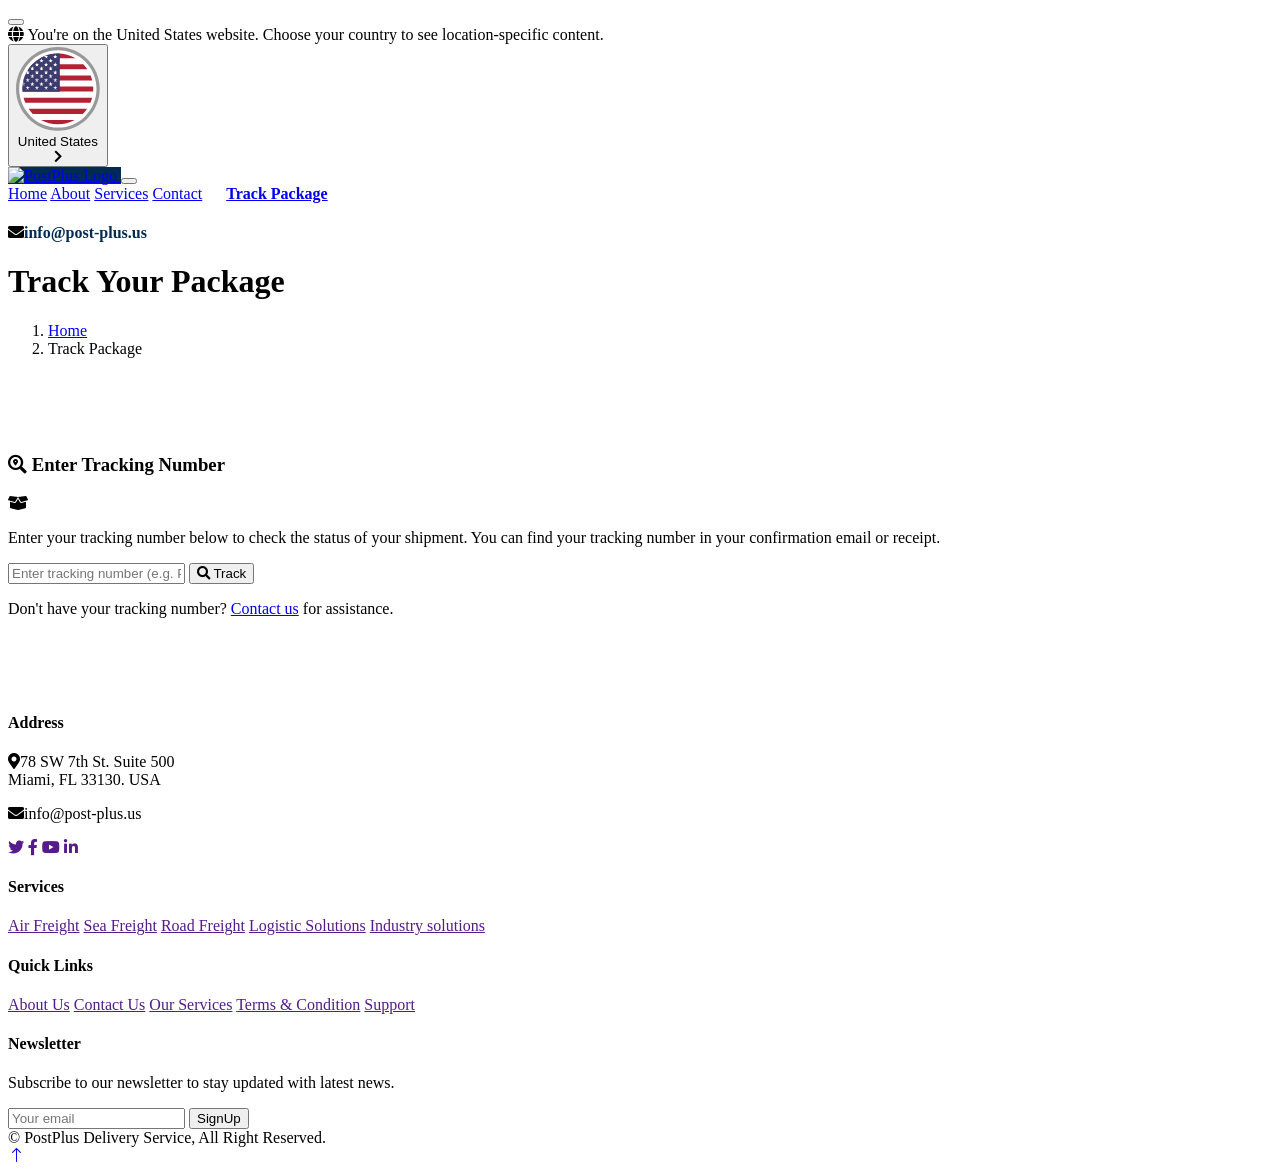
==== track-package.html @ 92bd44b4 "Added banner to the top of the nav for all other pages" ====
<!DOCTYPE html>
<html lang="en">

<head>
    <meta charset="utf-8">
    <title>PostPlus - Logistics | Track Your Package</title>
    <meta content="width=device-width, initial-scale=1.0" name="viewport">
    <meta content="" name="keywords">
    <meta content="" name="description">

    <!-- Favicon -->
    <link href="img/favicon.ico" rel="icon">

    <!-- Google Web Fonts -->
    <link rel="preconnect" href="https://fonts.googleapis.com">
    <link rel="preconnect" href="https://fonts.gstatic.com" crossorigin>
    <link href="https://fonts.googleapis.com/css2?family=Inter:wght@400;600&family=Roboto:wght@500;700&display=swap" rel="stylesheet">

    <!-- Icon Font Stylesheet -->
    <link href="https://cdnjs.cloudflare.com/ajax/libs/font-awesome/5.10.0/css/all.min.css" rel="stylesheet">
    <link href="https://cdn.jsdelivr.net/npm/bootstrap-icons@1.4.1/font/bootstrap-icons.css" rel="stylesheet">

    <!-- Libraries Stylesheet -->
    <link href="lib/animate/animate.min.css" rel="stylesheet">
    <link href="lib/owlcarousel/assets/owl.carousel.min.css" rel="stylesheet">

    <!-- Customized Bootstrap Stylesheet -->
    <link href="css/bootstrap.min.css" rel="stylesheet">

    <!-- Template Stylesheet -->
    <link href="css/style.css" rel="stylesheet">
    
</head>

<body>
    <!-- Spinner Start -->
    <!-- <div id="spinner" class="show bg-white position-fixed translate-middle w-100 vh-100 top-50 start-50 d-flex align-items-center justify-content-center">
        <div class="spinner-grow text-primary" style="width: 3rem; height: 3rem;" role="status">
            <span class="sr-only">Loading...</span>
        </div>
    </div> -->
    <!-- Spinner End -->

     <!-- Country Banner -->
    <div class="country-banner bg-light py-2 px-3 d-flex flex-column flex-md-row align-items-center" id="countryBanner">
        <button type="button" class="btn-close ms-auto ms-md-0 me-md-2 order-md-1" id="closeBtn" aria-label="Close"></button>
        
        <div class="banner-content text-center text-md-start mx-auto mx-md-0 my-2 my-md-0">
            <i class="fas fa-globe text-muted me-2"></i>
            <span class="text-muted">You're on the United States website. Choose your country to see location-specific content.</span>
        </div>
        
        <div class="flag-container ms-md-auto mt-2 mt-md-0">
            <button class="btn btn-flag btn-outline-secondary d-flex align-items-center justify-content-between">
                <div class="d-flex align-items-center">
                    <svg xmlns="http://www.w3.org/2000/svg" shape-rendering="geometricPrecision" text-rendering="geometricPrecision" image-rendering="optimizeQuality" fill-rule="evenodd" clip-rule="evenodd" viewBox="0 0 512 512" class="flag-icon"><g fill-rule="nonzero"><path fill="#999" d="M256 0c70.68 0 134.69 28.66 181.01 74.99C483.34 121.31 512 185.32 512 256c0 70.68-28.66 134.69-74.99 181.01C390.69 483.34 326.68 512 256 512c-70.68 0-134.69-28.66-181.01-74.99C28.66 390.69 0 326.68 0 256c0-70.68 28.66-134.69 74.99-181.01C121.31 28.66 185.32 0 256 0z"/><path fill="#fff" d="M256 19.48c65.29 0 124.46 26.48 167.25 69.27l1.09 1.18c42.14 42.72 68.17 101.37 68.17 166.06 0 65.31-26.49 124.46-69.28 167.25l-1.19 1.09c-42.72 42.16-101.4 68.19-166.04 68.19-65.23 0-124.38-26.51-167.18-69.33-42.84-42.74-69.34-101.89-69.34-167.2 0-65.31 26.48-124.45 69.27-167.24C131.54 45.96 190.69 19.48 256 19.48z"/><path fill="#B22234" d="M256 39.59c39.48 0 76.49 10.58 108.37 29.04H147.63C179.51 50.17 216.52 39.59 256 39.59zm155.84 66.28c9.16 9.48 17.42 19.82 24.72 30.85H75.43c7.29-11.09 15.59-21.46 24.72-30.85h311.69zm44.41 67.97c4.1 9.97 7.46 20.28 10.04 30.92H45.71c2.61-10.62 6.03-20.9 10.04-30.92h400.5zm15.68 68.08c.3 4.68.47 9.37.47 14.07 0 5.67-.22 11.3-.65 16.85H40.25c-.42-5.59-.65-11.26-.65-16.85 0-4.73.17-9.42.47-14.07h431.86zm-6.32 68.06a212.979 212.979 0 0 1-10.52 30.94H56.91c-4.25-10.02-7.83-20.39-10.52-30.94h419.22zm-30.9 68.06c-7.63 11.14-16.25 21.56-25.78 31.07H103.07c-9.5-9.51-18.15-19.93-25.78-31.07h357.42zm-75.27 68.08c-30.86 16.77-66.16 26.29-103.44 26.29-37.47 0-72.72-9.53-103.44-26.29h206.88z"/><path fill="#3C3B6E" d="M268.16 39.94v234.41H40.39c-.53-6.07-.79-12.16-.79-18.36 0-119.51 96.88-216.4 216.4-216.4 4.08 0 8.14.13 12.16.35z"/><path fill="#fff" d="m50.81 187.06.98 3.06-1.6-1.18.62-1.88zm189.29 49.91 8.01 24.66-20.96-15.25h25.89l-20.97 15.25 8.03-24.66zm0-47.66 8.01 24.62-20.96-15.22h25.89l-20.97 15.22 8.03-24.62zm0-47.69 8.01 24.65-20.96-15.26h25.89l-20.97 15.26 8.03-24.65zm0-47.66 8.01 24.62-20.96-15.23h25.89l-20.97 15.23 8.03-24.62zm0-47.67 8.01 24.63-20.96-15.24h25.89l-20.97 15.24 8.03-24.63zm-28.08 166.85 8.03 24.64-20.98-15.25h25.89l-20.86 15.25 7.92-24.64zm0-47.67 8.03 24.65-20.98-15.26h25.89l-20.86 15.26 7.92-24.65zm0-47.66 8.03 24.62-20.98-15.23h25.89l-20.86 15.23 7.92-24.62zm0-47.7 8.03 24.65-20.98-15.25h25.89L204.1 94.76l7.92-24.65zm-27.97 166.86 8.03 24.66-20.98-15.25h25.91l-20.97 15.25 8.01-24.66zm0-47.66 8.03 24.62-20.98-15.22h25.91l-20.97 15.22 8.01-24.62zm0-47.69 8.03 24.65-20.98-15.26h25.91l-20.97 15.26 8.01-24.65zm0-47.66 8.03 24.62-20.98-15.23h25.91l-20.97 15.23 8.01-24.62zm1.64-42.68 6.39 19.64-19.93-14.48 1.86-.76h23l-20.97 15.24 5.97-18.34 3.68-1.3zm-29.71 161.86 8.01 24.64-20.97-15.25h25.91l-20.98 15.25 8.03-24.64zm0-47.67 8.01 24.65-20.97-15.26h25.91l-20.98 15.26 8.03-24.65zm0-47.66 8.01 24.62-20.97-15.23h25.91l-20.98 15.23 8.03-24.62zm0-47.7 8.01 24.65-20.97-15.25h25.91l-20.98 15.25 8.03-24.65zm-27.97 166.86 7.92 24.66-20.86-15.25h25.89l-20.98 15.25 8.03-24.66zm0-47.66 7.92 24.62-20.86-15.22h25.89l-20.98 15.22 8.03-24.62zm0-47.69 7.92 24.65-20.86-15.26h25.89l-20.98 15.26 8.03-24.65zm0-47.66 7.92 24.62-20.86-15.23h25.89l-20.98 15.23 8.03-24.62zM99.93 213.14l8.03 24.64-20.97-15.25h25.9l-20.97 15.25 8.01-24.64zm0-47.67 8.03 24.65-20.97-15.26h25.9l-20.97 15.26 8.01-24.65zm0-47.66 8.03 24.62-20.97-15.23h25.9l-20.97 15.23 8.01-24.62zM71.87 236.97l8.01 24.66-20.98-15.25h26.02l-21.08 15.25 8.03-24.66zm0-47.66 8.01 24.62-20.98-15.22h26.02l-21.08 15.22 8.03-24.62zm.14-47.26 7.87 24.22-15.36-11.17 2.2-4.09h18.2l-21.08 15.26 7.6-23.32.57-.9zM43.9 213.14l7.89 24.64-10.63-7.77-.47 4.27 16.15-11.75H42.16c.48-3.02 1.02-6.02 1.62-8.99l.12-.4zm11.44-38.28h1.5l-2.14 1.57.64-1.57z"/></g></svg>
                    <span class="ms-2">United States</span>
                </div>
                <i class="fas fa-chevron-right ms-3"></i>
            </button>
        </div>
    </div>

    <!-- Navbar Start -->
    <nav class="navbar navbar-expand-lg bg-white navbar-light shadow border-top border-5 border-primary sticky-top p-0">
        <a href="index.html" class="navbar-brand d-flex align-items-center px-4 px-lg-5" style="background: #002B53;">
            <img src="img/logo-white.svg" alt="PostPlus Logo">
        </a>
        <button type="button" class="navbar-toggler me-4" data-bs-toggle="collapse" data-bs-target="#navbarCollapse">
            <span class="navbar-toggler-icon"></span>
        </button>
        <div class="collapse navbar-collapse" id="navbarCollapse">
            <div class="navbar-nav ms-auto p-4 p-lg-0">
                <a href="index.html" class="nav-item nav-link">Home</a>
                <a href="about.html" class="nav-item nav-link">About</a>
                <a href="service.html" class="nav-item nav-link">Services</a>
                <a href="contact.html" class="nav-item nav-link">Contact</a>
                <a href="track-package.html" class="btn btn-primary nav-item nav-link text-light" style="padding:20px"><strong>Track Package</strong></a>
            </div>
            <h4 class="m-0 pe-lg-5 d-none d-lg-block"><i class="fa fa-envelope text-primary me-3"></i><span style="color:#002B53">info@post-plus.us</span></h4>
        </div>
    </nav>
    <!-- Navbar End -->

     <!-- Page Header Start -->
    <div class="container-fluid page-header py-5" style="margin-bottom: 6rem;">
        <div class="container py-5">
            <h1 class="display-3 text-white mb-3 animated slideInDown">Track Your Package</h1>
            <nav aria-label="breadcrumb animated slideInDown">
                <ol class="breadcrumb">
                    <li class="breadcrumb-item"><a class="text-white" href="index.html">Home</a></li>
                    <li class="breadcrumb-item text-white active" aria-current="page">Track Package</li>
                </ol>
            </nav>
        </div>
    </div>
    <!-- Page Header End -->

    <!-- Tracking Form Start -->
    <div class="container-xxl py-5">
        <div class="container">
            <div class="row justify-content-center">
                <div class="col-lg-8">
                    <div class="card tracking-card mb-5">
                        <div class="card-header tracking-header">
                            <h3 class="text-center mb-0 text-light"><i class="fas fa-search-location me-2"></i> Enter Tracking Number</h3>
                        </div>
                        <div class="card-body p-md-5 p-3">
                            <div class="text-center mb-4">
                                <i class="fas fa-box-open tracking-icon"></i>
                                <p class="mb-4">Enter your tracking number below to check the status of your shipment. You can find your tracking number in your confirmation email or receipt.</p>
                            </div>

                             <form id="trackingForm" name="wpcargo-track-form" class="wpcargo-track-form">
                                <div class="row g-2"> <!-- Changed to Bootstrap grid -->
                                    <div class="input-group"> <!-- Responsive columns -->
                                        <input type="text" class="form-control tracking-input" placeholder="Enter tracking number (e.g. PP123456789US)" required>
                                        <button class="btn btn-track btn-primary" type="submit"><i class="fas fa-search"></i> Track</button>
                                    </div>
                                </div>
                            </form>
                            
                            <div class="text-center">
                                <p class="mb-0">Don't have your tracking number? <a href="contact.html" class="text-primary">Contact us</a> for assistance.</p>
                            </div>
                        </div>
                    </div>
                </div>
            </div>
        
            <!-- Tracking Results Section -->
            <div class="card tracking-card mb-5" id="wpcargo-result-print" class="wpcargo-track-form">
                    <!-- Tracking results appear here -->
            </div>

        </div>
    </div> 
    <!-- Tracking Form End -->

    <template id="wpcargo-result-template">
        <div class="card-body p-md-5 p-3" id="wpcargo-result-print">
            <!-- Tracking Header -->
            <div class="text-center mb-4">
                <img src="img/logo-color.svg" alt="Company Logo" style="max-height: 80px; margin-bottom: 20px;">
                <h4 class="mb-3 text-truncate">TRACKING_NUMBER</h4>
            </div>
            
            <!-- Shipper/Receiver Info -->
            <div class="row mb-4">
                <div class="col-md-6 col-12 mb-3 mb-md-0">
                    <div class="card status-card h-100">
                        <div class="card-body">
                            <h5 class="mb-3"><i class="fas fa-user-shield me-2"></i> Shipper Information</h5>
                            <div class="shipper-details"></div>
                        </div>
                    </div>
                </div>
                <div class="col-md-6">
                    <div class="card status-card h-100">
                        <div class="card-body">
                            <h5 class="mb-3"><i class="fas fa-user-tag me-2"></i> Receiver Information</h5>
                            <div class="receiver-details"></div>
                        </div>
                    </div>
                </div>
            </div>
            
            <!-- Status -->
            <div class="text-center my-4">
                <h4 class="mb-3">
                    <i class="fas fa-truck me-2"></i> 
                    <span class="d-inline-block">Shipment Status:</span> 
                    <span class="badge bg-warning text-dark">STATUS</span>
                </h4>
            </div>
            
            <!-- Shipment Info -->
            <div class="card status-card mb-4">
                <div class="card-body">
                    <h5 class="mb-4"><i class="fas fa-info-circle me-2"></i> Shipment Information</h5>
                    <div class="row">
                        <div class="col-md-4 col-6 mb-3">
                            <p class="mb-1"><strong>Origin:</strong></p>
                            <p class="origin-info text-muted small"></p>
                        </div>
                        <div class="col-md-4 mb-3">
                            <p class="mb-1"><strong>Destination:</strong></p>
                            <p class="destination-info text-muted"></p>
                        </div>
                        <div class="col-md-4 mb-3">
                            <p class="mb-1"><strong>Package:</strong></p>
                            <p class="package-info text-muted"></p>
                        </div>
                        <div class="col-md-4 mb-3">
                            <p class="mb-1"><strong>Carrier:</strong></p>
                            <p class="carrier-info text-muted"></p>
                        </div>
                        <div class="col-md-4 mb-3">
                            <p class="mb-1"><strong>Type of Shipment:</strong></p>
                            <p class="shipment-type-info text-muted"></p>
                        </div>
                        <!-- <div class="col-md-4 mb-3">
                            <p class="mb-1"><strong>Weight:</strong></p>
                            <p class="weight-info text-muted"></p>
                        </div> -->
                        <div class="col-md-4 mb-3">
                            <p class="mb-1"><strong>Shipment Mode:</strong></p>
                            <p class="shipment-mode-info text-muted"></p>
                        </div>
                        <div class="col-md-4 mb-3">
                            <p class="mb-1"><strong>Carrier Reference No.:</strong></p>
                            <p class="carrier-ref-info text-muted"></p>
                        </div>
                        <div class="col-md-4 mb-3">
                            <p class="mb-1"><strong>Product:</strong></p>
                            <p class="product-info text-muted"></p>
                        </div>
                        <div class="col-md-4 mb-3">
                            <p class="mb-1"><strong>Qty:</strong></p>
                            <p class="quantity-info text-muted"></p>
                        </div>
                        <div class="col-md-4 mb-3">
                            <p class="mb-1"><strong>Payment Mode:</strong></p>
                            <p class="payment-mode-info text-muted"></p>
                        </div>
                        <div class="col-md-4 mb-3">
                            <p class="mb-1"><strong>Total Freight:</strong></p>
                            <p class="freight-info text-muted"></p>
                        </div>
                        <div class="col-md-4 mb-3">
                            <p class="mb-1"><strong>Expected Delivery Date:</strong></p>
                            <p class="delivery-date-info text-muted"></p>
                        </div>
                        <div class="col-md-4 mb-3">
                            <p class="mb-1"><strong>Departure Time:</strong></p>
                            <p class="departure-time-info text-muted"></p>
                        </div>
                        <div class="col-md-4 mb-3">
                            <p class="mb-1"><strong>Pick-up Date:</strong></p>
                            <p class="pickup-date-info text-muted"></p>
                        </div>
                        <div class="col-md-4 mb-3">
                            <p class="mb-1"><strong>Pick-up Time:</strong></p>
                            <p class="pickup-time-info text-muted"></p>
                        </div>
                        <div class="col-md-12 mb-3">
                            <p class="mb-1"><strong>Comments:</strong></p>
                            <p class="comments-info text-muted"></p>
                        </div>
                    </div>
                </div>
            </div>
            
            <!-- History Table -->
            <div class="card tracking-card mb-4 shipment-history-section">
                <div class="card-header tracking-header py-2">
                    <h3 class="text-center mb-0 text-light"><i class="fas fa-history me-2"></i> Shipment History</h3>
                </div>
                <div class="card-body p-4">
                    <div class="table-responsive">
                        <table id="shipment-history" class="table wpcargo-table table-striped">
                            <thead class="text-center">
                                <tr>
                                    <th>Date</th>
                                    <th>Time</th>
                                    <th>Location</th>
                                    <th>Status</th>
                                    <th>Updated By</th>
                                    <th>Remarks</th>
                                </tr>
                            </thead>
                            <tbody>
                                <!-- Will be populated by JavaScript -->
                            </tbody>
                        </table>
                    </div>
                </div>
            </div>
            
            <!-- Packages Table -->
            <div class="card tracking-card mb-4">
                <div class="card-header tracking-header">
                    <h3 class="text-center mb-0 text-light"><i class="fas fa-boxes me-2"></i> Package Details</h3>
                </div>
                <div class="card-body p-4">
                    <div id="wpc-multiple-package" class="table-responsive">
                        <table class="table wpcargo-table table-striped">
                            <thead>
                                <tr>
                                    <th>Qty.</th>
                                    <th>Piece Type</th>
                                    <th>Description</th>
                                    <th>Length(cm)</th>
                                    <th>Width(cm)</th>
                                    <th>Height(cm)</th>
                                    <th>Weight (lbs)</th>
                                </tr>
                            </thead>
                            <tbody>
                                <!-- Will be populated by JavaScript -->
                            </tbody>
                        </table>
                    </div>
                </div>
            </div>
            
            <!-- Print Button -->
            <div class="text-center mt-4">
                <button class="btn btn-track text-light" onclick="wpcargo_print('wpcargo-result-print')">
                    <i class="fas fa-print me-2"></i> Print Details
                </button>
            </div>
        </div>
    </template>

    <!-- Footer Start -->
    <div class="container-fluid bg-dark text-light footer pt-5 wow fadeIn" data-wow-delay="0.1s" style="margin-top: 6rem;">
        <div class="container py-5">
            <div class="row g-5">
                <div class="col-lg-3 col-md-6">
                    <h4 class="text-light mb-4">Address</h4>
                    <p class="mb-2"><i class="fa fa-map-marker-alt me-3"></i>78 SW 7th St. Suite 500<br> Miami, FL 33130. USA</p>
                    <p class="mb-2"><i class="fa fa-envelope me-3"></i>info@post-plus.us</p>
                    <div class="d-flex pt-2">
                        <a class="btn btn-outline-light btn-social" href=""><i class="fab fa-twitter"></i></a>
                        <a class="btn btn-outline-light btn-social" href=""><i class="fab fa-facebook-f"></i></a>
                        <a class="btn btn-outline-light btn-social" href=""><i class="fab fa-youtube"></i></a>
                        <a class="btn btn-outline-light btn-social" href=""><i class="fab fa-linkedin-in"></i></a>
                    </div>
                </div>
                <div class="col-lg-3 col-md-6">
                    <h4 class="text-light mb-4">Services</h4>
                    <a class="btn btn-link" href="">Air Freight</a>
                    <a class="btn btn-link" href="">Sea Freight</a>
                    <a class="btn btn-link" href="">Road Freight</a>
                    <a class="btn btn-link" href="">Logistic Solutions</a>
                    <a class="btn btn-link" href="">Industry solutions</a>
                </div>
                <div class="col-lg-3 col-md-6">
                    <h4 class="text-light mb-4">Quick Links</h4>
                    <a class="btn btn-link" href="">About Us</a>
                    <a class="btn btn-link" href="">Contact Us</a>
                    <a class="btn btn-link" href="">Our Services</a>
                    <a class="btn btn-link" href="">Terms & Condition</a>
                    <a class="btn btn-link" href="">Support</a>
                </div>
                <div class="col-lg-3 col-md-6">
                    <h4 class="text-light mb-4">Newsletter</h4>
                    <p>Subscribe to our newsletter to stay updated with latest news.</p>
                    <div class="position-relative mx-auto" style="max-width: 400px;">
                        <input class="form-control border-0 w-100 py-3 ps-4 pe-5" type="text" placeholder="Your email">
                        <button type="button" class="btn btn-primary py-2 position-absolute top-0 end-0 mt-2 me-2">SignUp</button>
                    </div>
                </div>
            </div>
        </div>
        <div class="container">
            <div class="copyright">
                <div class="row">
                    <div class="col-md-12 text-center text-md-center mb-3 mb-md-0">
                        &copy; <a class="border-bottom">PostPlus Delivery Service</a>, All Right Reserved.
                    </div>
                </div>
            </div>
        </div>
    </div>
    <!-- Footer End -->

    <!-- Back to Top -->
    <a href="#" class="btn btn-lg btn-primary btn-lg-square rounded-0 back-to-top"><i class="bi bi-arrow-up"></i></a>

    <!-- JavaScript Libraries -->
    <script src="https://code.jquery.com/jquery-3.4.1.min.js"></script>
    <script src="https://cdn.jsdelivr.net/npm/bootstrap@5.0.0/dist/js/bootstrap.bundle.min.js"></script>
    <script src="lib/wow/wow.min.js"></script>
    <script src="lib/easing/easing.min.js"></script>
    <script src="lib/waypoints/waypoints.min.js"></script>
    <script src="lib/counterup/counterup.min.js"></script>
    <script src="lib/owlcarousel/owl.carousel.min.js"></script>

    <!-- Template Javascript -->
    <script src="js/main.js"></script>

</body>

</html>
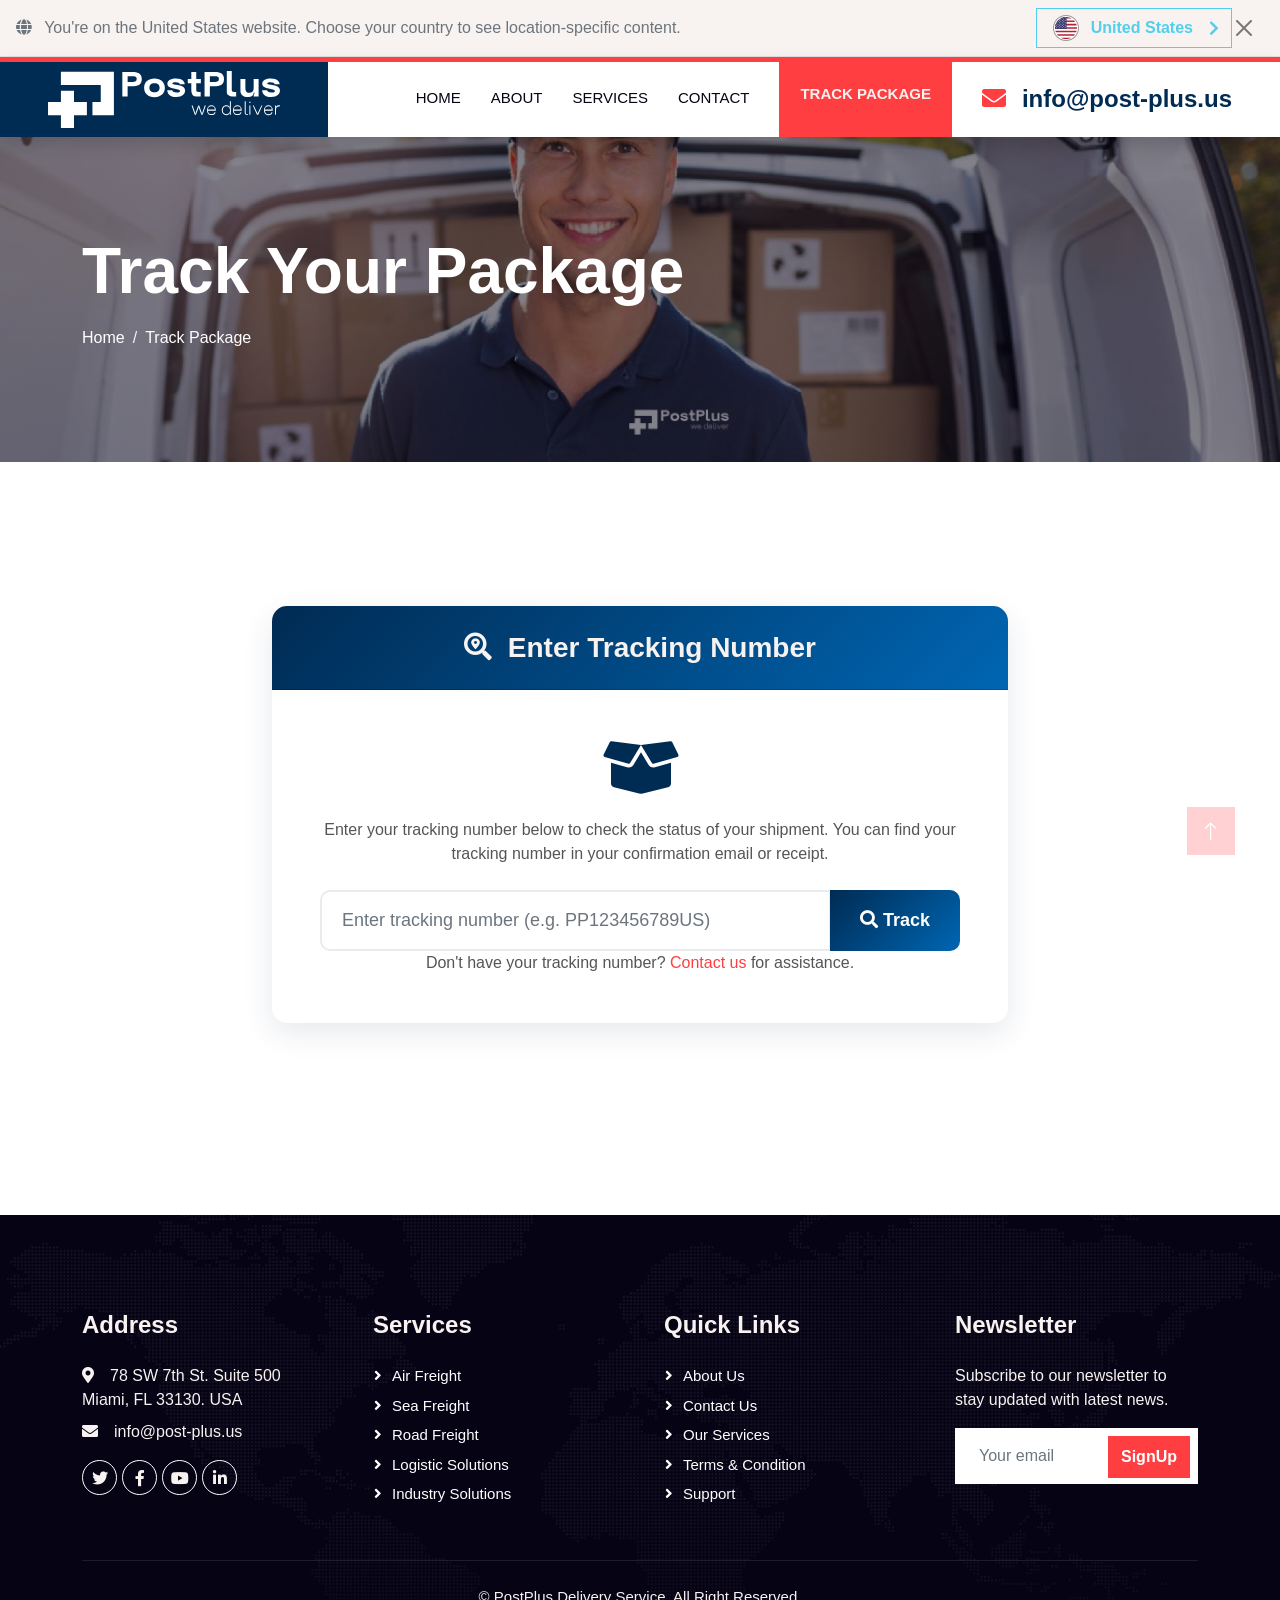
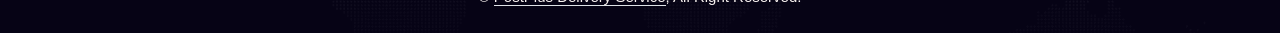
==== commit 7e2c1d3e: "updated tracking with image" ====
--- a/track-package.html
+++ b/track-package.html
@@ -144,114 +144,7 @@
                 <img src="img/logo-color.svg" alt="Company Logo" style="max-height: 80px; margin-bottom: 20px;">
                 <h4 class="mb-3 text-truncate">TRACKING_NUMBER</h4>
             </div>
-            
-            <!-- Shipper/Receiver Info -->
-            <div class="row mb-4">
-                <div class="col-md-6 col-12 mb-3 mb-md-0">
-                    <div class="card status-card h-100">
-                        <div class="card-body">
-                            <h5 class="mb-3"><i class="fas fa-user-shield me-2"></i> Shipper Information</h5>
-                            <div class="shipper-details"></div>
-                        </div>
-                    </div>
-                </div>
-                <div class="col-md-6">
-                    <div class="card status-card h-100">
-                        <div class="card-body">
-                            <h5 class="mb-3"><i class="fas fa-user-tag me-2"></i> Receiver Information</h5>
-                            <div class="receiver-details"></div>
-                        </div>
-                    </div>
-                </div>
-            </div>
-            
-            <!-- Status -->
-            <div class="text-center my-4">
-                <h4 class="mb-3">
-                    <i class="fas fa-truck me-2"></i> 
-                    <span class="d-inline-block">Shipment Status:</span> 
-                    <span class="badge bg-warning text-dark">STATUS</span>
-                </h4>
-            </div>
-            
-            <!-- Shipment Info -->
-            <div class="card status-card mb-4">
-                <div class="card-body">
-                    <h5 class="mb-4"><i class="fas fa-info-circle me-2"></i> Shipment Information</h5>
-                    <div class="row">
-                        <div class="col-md-4 col-6 mb-3">
-                            <p class="mb-1"><strong>Origin:</strong></p>
-                            <p class="origin-info text-muted small"></p>
-                        </div>
-                        <div class="col-md-4 mb-3">
-                            <p class="mb-1"><strong>Destination:</strong></p>
-                            <p class="destination-info text-muted"></p>
-                        </div>
-                        <div class="col-md-4 mb-3">
-                            <p class="mb-1"><strong>Package:</strong></p>
-                            <p class="package-info text-muted"></p>
-                        </div>
-                        <div class="col-md-4 mb-3">
-                            <p class="mb-1"><strong>Carrier:</strong></p>
-                            <p class="carrier-info text-muted"></p>
-                        </div>
-                        <div class="col-md-4 mb-3">
-                            <p class="mb-1"><strong>Type of Shipment:</strong></p>
-                            <p class="shipment-type-info text-muted"></p>
-                        </div>
-                        <!-- <div class="col-md-4 mb-3">
-                            <p class="mb-1"><strong>Weight:</strong></p>
-                            <p class="weight-info text-muted"></p>
-                        </div> -->
-                        <div class="col-md-4 mb-3">
-                            <p class="mb-1"><strong>Shipment Mode:</strong></p>
-                            <p class="shipment-mode-info text-muted"></p>
-                        </div>
-                        <div class="col-md-4 mb-3">
-                            <p class="mb-1"><strong>Carrier Reference No.:</strong></p>
-                            <p class="carrier-ref-info text-muted"></p>
-                        </div>
-                        <div class="col-md-4 mb-3">
-                            <p class="mb-1"><strong>Product:</strong></p>
-                            <p class="product-info text-muted"></p>
-                        </div>
-                        <div class="col-md-4 mb-3">
-                            <p class="mb-1"><strong>Qty:</strong></p>
-                            <p class="quantity-info text-muted"></p>
-                        </div>
-                        <div class="col-md-4 mb-3">
-                            <p class="mb-1"><strong>Payment Mode:</strong></p>
-                            <p class="payment-mode-info text-muted"></p>
-                        </div>
-                        <div class="col-md-4 mb-3">
-                            <p class="mb-1"><strong>Total Freight:</strong></p>
-                            <p class="freight-info text-muted"></p>
-                        </div>
-                        <div class="col-md-4 mb-3">
-                            <p class="mb-1"><strong>Expected Delivery Date:</strong></p>
-                            <p class="delivery-date-info text-muted"></p>
-                        </div>
-                        <div class="col-md-4 mb-3">
-                            <p class="mb-1"><strong>Departure Time:</strong></p>
-                            <p class="departure-time-info text-muted"></p>
-                        </div>
-                        <div class="col-md-4 mb-3">
-                            <p class="mb-1"><strong>Pick-up Date:</strong></p>
-                            <p class="pickup-date-info text-muted"></p>
-                        </div>
-                        <div class="col-md-4 mb-3">
-                            <p class="mb-1"><strong>Pick-up Time:</strong></p>
-                            <p class="pickup-time-info text-muted"></p>
-                        </div>
-                        <div class="col-md-12 mb-3">
-                            <p class="mb-1"><strong>Comments:</strong></p>
-                            <p class="comments-info text-muted"></p>
-                        </div>
-                    </div>
-                </div>
-            </div>
-            
-            <!-- History Table -->
+
             <div class="card tracking-card mb-4 shipment-history-section">
                 <div class="card-header tracking-header py-2">
                     <h3 class="text-center mb-0 text-light"><i class="fas fa-history me-2"></i> Shipment History</h3>
@@ -276,6 +169,118 @@
                     </div>
                 </div>
             </div>
+            
+            <!-- Shipper/Receiver Info -->
+            <div class="row mb-4">
+                <div class="col-md-6 col-12 mb-3 mb-md-0">
+                    <div class="card status-card h-100">
+                        <div class="card-body">      
+                            <h5 class="mb-3"><i class="fas fa-user-shield me-2"></i> Shipper Information</h5>
+                            <div class="shipper-details"></div>
+                        </div>
+                    </div>
+                </div>
+                <div class="col-md-6">
+                    <div class="card status-card h-100">
+                        <div class="card-body">
+                            <h5 class="mb-3"><i class="fas fa-user-tag me-2"></i> Receiver Information</h5>
+                            <div class="receiver-details"></div>
+                        </div>
+                    </div>
+                </div>
+            </div>
+            
+            <!-- Status -->
+            <div class="text-center my-4">
+                <h4 class="mb-3">
+                    <i class="fas fa-truck me-2"></i> 
+                    <span class="d-inline-block">Shipment Status:</span> 
+                    <span class="badge bg-warning text-dark">STATUS</span>
+                </h4>
+            </div>
+            <div class="text-center">
+                <img src="img/package.jpg" alt="" style="width:250px; height:250px; text-align:center; margin-bottom:10px">
+            </div>
+            
+            <!-- Shipment Info -->
+            <div class="card status-card mb-4">
+                <div class="card-body">
+                    <h5 class="mb-4"><i class="fas fa-info-circle me-2"></i> Shipment Information</h5>
+                    <div class="row">
+                        <div class="col-md-4 col-6 mb-3">
+                            <p class="mb-1"><strong>Origin:</strong></p>
+                            <p class="origin-info text-muted small"></p>
+                        </div>
+                        <div class="col-md-4 mb-3">
+                            <p class="mb-1"><strong>Destination:</strong></p>
+                            <p class="destination-info text-muted"></p>
+                        </div>
+                        <div class="col-md-4 mb-3">
+                            <p class="mb-1"><strong>Package:</strong></p>
+                            <p class="package-info text-muted"></p>
+                        </div>
+                        <div class="col-md-4 mb-3">
+                            <p class="mb-1"><strong>Carrier:</strong></p>
+                            <p class="carrier-info text-muted"></p>
+                        </div>
+                        <div class="col-md-4 mb-3">
+                            <p class="mb-1"><strong>Type of Shipment:</strong></p>
+                            <p class="shipment-type-info text-muted"></p>
+                        </div>
+                        <!-- <div class="col-md-4 mb-3">
+                            <p class="mb-1"><strong>Weight:</strong></p>
+                            <p class="weight-info text-muted"></p>
+                        </div> -->
+                        <div class="col-md-4 mb-3">
+                            <p class="mb-1"><strong>Shipment Mode:</strong></p>
+                            <p class="shipment-mode-info text-muted"></p>
+                        </div>
+                        <div class="col-md-4 mb-3">
+                            <p class="mb-1"><strong>Carrier Reference No.:</strong></p>
+                            <p class="carrier-ref-info text-muted"></p>
+                        </div>
+                        <div class="col-md-4 mb-3">
+                            <p class="mb-1"><strong>Product:</strong></p>
+                            <p class="product-info text-muted"></p>
+                        </div>
+                        <div class="col-md-4 mb-3">
+                            <p class="mb-1"><strong>Qty:</strong></p>
+                            <p class="quantity-info text-muted"></p>
+                        </div>
+                        <div class="col-md-4 mb-3">
+                            <p class="mb-1"><strong>Payment Mode:</strong></p>
+                            <p class="payment-mode-info text-muted"></p>
+                        </div>
+                        <div class="col-md-4 mb-3">
+                            <p class="mb-1"><strong>Total Freight:</strong></p>
+                            <p class="freight-info text-muted"></p>
+                        </div>
+                        <div class="col-md-4 mb-3">
+                            <p class="mb-1"><strong>Expected Delivery Date:</strong></p>
+                            <p class="delivery-date-info text-muted"></p>
+                        </div>
+                        <div class="col-md-4 mb-3">
+                            <p class="mb-1"><strong>Departure Time:</strong></p>
+                            <p class="departure-time-info text-muted"></p>
+                        </div>
+                        <div class="col-md-4 mb-3">
+                            <p class="mb-1"><strong>Pick-up Date:</strong></p>
+                            <p class="pickup-date-info text-muted"></p>
+                        </div>
+                        <div class="col-md-4 mb-3">
+                            <p class="mb-1"><strong>Pick-up Time:</strong></p>
+                            <p class="pickup-time-info text-muted"></p>
+                        </div>
+                        <div class="col-md-12 mb-3">
+                            <p class="mb-1"><strong>Comments:</strong></p>
+                            <p class="comments-info text-muted"></p>
+                        </div>
+                    </div>
+                </div>
+            </div>
+            
+            <!-- History Table -->
+            
             
             <!-- Packages Table -->
             <div class="card tracking-card mb-4">
--- a/css/style.css
+++ b/css/style.css
@@ -0,0 +1,678 @@
+/********** Template CSS **********/
+:root {
+    --primary: #FF3E41;
+    --secondary: #002B53!important;
+    --light: #F8F2F0;
+    --dark: #060315;
+}
+
+.fw-medium {
+    font-weight: 600 !important;
+}
+
+.back-to-top {
+    position: fixed;
+    display: none;
+    right: 45px;
+    bottom: 45px;
+    z-index: 99;
+}
+
+
+/*** Spinner ***/
+#spinner {
+    opacity: 0;
+    visibility: hidden;
+    transition: opacity .5s ease-out, visibility 0s linear .5s;
+    z-index: 99999;
+}
+
+#spinner.show {
+    transition: opacity .5s ease-out, visibility 0s linear 0s;
+    visibility: visible;
+    opacity: 1;
+}
+
+
+/*** Button ***/
+.btn {
+    font-weight: 600;
+    transition: .5s;
+}
+
+.btn.btn-primary,
+.btn.btn-secondary {
+    color: #FFFFFF;
+}
+
+.btn-square {
+    width: 38px;
+    height: 38px;
+}
+
+.btn-sm-square {
+    width: 32px;
+    height: 32px;
+}
+
+.btn-lg-square {
+    width: 48px;
+    height: 48px;
+}
+
+.btn-square,
+.btn-sm-square,
+.btn-lg-square {
+    padding: 0;
+    display: flex;
+    align-items: center;
+    justify-content: center;
+    font-weight: normal;
+}
+
+/*** Navbar ***/
+.navbar .dropdown-toggle::after {
+    border: none;
+    content: "\f107";
+    font-family: "Font Awesome 5 Free";
+    font-weight: 900;
+    vertical-align: middle;
+    margin-left: 8px;
+}
+
+.navbar-light .navbar-nav .nav-link {
+    position: relative;
+    margin-right: 30px;
+    padding: 25px 0;
+    color: #FFFFFF;
+    font-size: 15px;
+    text-transform: uppercase;
+    outline: none;
+}
+
+.navbar-light .navbar-nav .nav-link:hover,
+.navbar-light .navbar-nav .nav-link.active {
+    color: var(--primary);
+}
+
+@media (max-width: 991.98px) {
+    .navbar-light .navbar-nav .nav-link  {
+        margin-right: 0;
+        padding: 10px 0;
+    }
+
+    .navbar-light .navbar-nav {
+        border-top: 1px solid #EEEEEE;
+    }
+}
+
+.navbar-light .navbar-brand,
+.navbar-light a.btn {
+    height: 75px;
+}
+
+.navbar-light .navbar-nav .nav-link {
+    color: var(--dark);
+    font-weight: 500;
+}
+
+.navbar-light.sticky-top {
+    top: -100px;
+    transition: .5s;
+}
+
+@media (min-width: 992px) {
+    .navbar-light .navbar-nav .nav-link::before {
+        position: absolute;
+        content: "";
+        width: 0;
+        height: 5px;
+        top: -6px;
+        left: 50%;
+        background: #FFFFFF;
+        transition: .5s;
+    }
+
+    .navbar-light .navbar-nav .nav-link:hover::before,
+    .navbar-light .navbar-nav .nav-link.active::before {
+        width: 100%;
+        left: 0;
+    }
+
+    .navbar-light .navbar-nav .nav-link.nav-contact::before {
+        display: none;
+    }
+
+    .navbar .nav-item .dropdown-menu {
+        display: block;
+        border: none;
+        margin-top: 0;
+        top: 150%;
+        opacity: 0;
+        visibility: hidden;
+        transition: .5s;
+    }
+
+    .navbar .nav-item:hover .dropdown-menu {
+        top: 100%;
+        visibility: visible;
+        transition: .5s;
+        opacity: 1;
+    }
+}
+
+
+/*** Header ***/
+@media (max-width: 768px) {
+    .header-carousel .owl-carousel-item {
+        position: relative;
+        min-height: 500px;
+    }
+    
+    .header-carousel .owl-carousel-item img {
+        position: absolute;
+        width: 100%;
+        height: 100%;
+        object-fit: cover;
+    }
+
+    .header-carousel .owl-carousel-item h5,
+    .header-carousel .owl-carousel-item p {
+        font-size: 14px !important;
+        font-weight: 400 !important;
+    }
+
+    .header-carousel .owl-carousel-item h1 {
+        font-size: 30px;
+        font-weight: 600;
+    }
+}
+
+.header-carousel .owl-nav {
+    position: absolute;
+    top: 50%;
+    right: 8%;
+    transform: translateY(-50%);
+    display: flex;
+    flex-direction: column;
+}
+
+.header-carousel .owl-nav .owl-prev,
+.header-carousel .owl-nav .owl-next {
+    margin: 7px 0;
+    width: 45px;
+    height: 45px;
+    display: flex;
+    align-items: center;
+    justify-content: center;
+    color: #FFFFFF;
+    background: transparent;
+    border: 1px solid #FFFFFF;
+    border-radius: 45px;
+    font-size: 22px;
+    transition: .5s;
+}
+
+.header-carousel .owl-nav .owl-prev:hover,
+.header-carousel .owl-nav .owl-next:hover {
+    background: var(--primary);
+    border-color: var(--primary);
+}
+
+.page-header {
+    background: linear-gradient(rgba(6, 3, 21, .5), rgba(6, 3, 21, .5)), url(../img/carousel-1.jpg) center center no-repeat;
+    background-size: cover;
+}
+
+.breadcrumb-item + .breadcrumb-item::before {
+    color: var(--light);
+}
+
+
+/*** About ***/
+@media (min-width: 992px) {
+    .container.about {
+        max-width: 100% !important;
+    }
+
+    .about-text  {
+        padding-right: calc(((100% - 960px) / 2) + .75rem);
+    }
+}
+
+@media (min-width: 1200px) {
+    .about-text  {
+        padding-right: calc(((100% - 1140px) / 2) + .75rem);
+    }
+}
+
+@media (min-width: 1400px) {
+    .about-text  {
+        padding-right: calc(((100% - 1320px) / 2) + .75rem);
+    }
+}
+
+
+/*** Feature ***/
+@media (min-width: 992px) {
+    .container.feature {
+        max-width: 100% !important;
+    }
+
+    .feature-text  {
+        padding-left: calc(((100% - 960px) / 2) + .75rem);
+    }
+}
+
+@media (min-width: 1200px) {
+    .feature-text  {
+        padding-left: calc(((100% - 1140px) / 2) + .75rem);
+    }
+}
+
+@media (min-width: 1400px) {
+    .feature-text  {
+        padding-left: calc(((100% - 1320px) / 2) + .75rem);
+    }
+}
+
+
+/*** Service, Price & Team ***/
+.service-item,
+.price-item,
+.team-item {
+    box-shadow: 0 0 45px rgba(0, 0, 0, .07);
+}
+
+.service-item img,
+.team-item img {
+    transition: .5s;
+}
+
+.service-item:hover img,
+.team-item:hover img {
+    transform: scale(1.1);
+}
+
+.service-item a.btn-slide,
+.price-item a.btn-slide,
+.team-item div.btn-slide {
+    position: relative;
+    display: inline-block;
+    overflow: hidden;
+    font-size: 0;
+}
+
+.service-item a.btn-slide i,
+.service-item a.btn-slide span,
+.price-item a.btn-slide i,
+.price-item a.btn-slide span,
+.team-item div.btn-slide i,
+.team-item div.btn-slide span {
+    position: relative;
+    height: 40px;
+    padding: 0 15px;
+    display: inline-flex;
+    align-items: center;
+    font-size: 16px;
+    color: #FFFFFF;
+    background: var(--primary);
+    border-radius: 0 35px 35px 0;
+    transition: .5s;
+    z-index: 2;
+}
+
+.team-item div.btn-slide span a i {
+    padding: 0 10px;
+}
+
+.team-item div.btn-slide span a:hover i {
+    background: var(--secondary);
+}
+
+.service-item a.btn-slide span,
+.price-item a.btn-slide span,
+.team-item div.btn-slide span {
+    padding-left: 0;
+    left: -100%;
+    z-index: 1;
+}
+
+.service-item:hover a.btn-slide i,
+.price-item:hover a.btn-slide i,
+.team-item:hover div.btn-slide i {
+    border-radius: 0;
+}
+
+.service-item:hover a.btn-slide span,
+.price-item:hover a.btn-slide span,
+.team-item:hover div.btn-slide span {
+    left: 0;
+}
+
+.service-item a.btn-slide:hover i,
+.service-item a.btn-slide:hover span,
+.price-item a.btn-slide:hover i,
+.price-item a.btn-slide:hover span {
+    background: var(--secondary);
+}
+
+
+/*** Testimonial ***/
+.testimonial-carousel .owl-item .testimonial-item {
+    position: relative;
+    transition: .5s;
+}
+
+.testimonial-carousel .owl-item.center .testimonial-item {
+    box-shadow: 0 0 45px rgba(0, 0, 0, .08);
+    animation: pulse 1s ease-out .5s;
+}
+
+.testimonial-carousel .owl-dots {
+    display: flex;
+    align-items: center;
+    justify-content: center;
+}
+
+.testimonial-carousel .owl-dot {
+    position: relative;
+    display: inline-block;
+    margin: 0 5px;
+    width: 15px;
+    height: 15px;
+    background: var(--primary);
+    border: 5px solid var(--light);
+    border-radius: 15px;
+    transition: .5s;
+}
+
+.testimonial-carousel .owl-dot.active {
+    background: var(--light);
+    border-color: var(--primary);
+}
+
+.tracking-card {
+            border-radius: 15px;
+            box-shadow: 0 10px 30px rgba(0, 43, 83, 0.1);
+            transition: all 0.3s ease;
+            border: none;
+        }
+        .tracking-card:hover {
+            transform: translateY(-5px);
+            box-shadow: 0 15px 35px rgba(0, 43, 83, 0.15);
+        }
+        .tracking-header {
+            background: linear-gradient(135deg, #002B53 0%, #0066B3 100%);
+            color: white;
+            border-radius: 15px 15px 0 0 !important;
+            padding: 25px;
+        }
+        .tracking-input {
+            border: 2px solid #e9ecef;
+            border-radius: 10px;
+            padding: 15px 20px;
+            font-size: 18px;
+            transition: all 0.3s;
+        }
+        .tracking-input:focus {
+            border-color: #002B53;
+            box-shadow: 0 0 0 0.25rem rgba(0, 43, 83, 0.25);
+        }
+        .btn-track {
+            background: linear-gradient(135deg, #002B53 0%, #0066B3 100%);
+            border: none;
+            padding: 15px 30px;
+            font-size: 18px;
+            font-weight: 600;
+            border-radius: 10px;
+            transition: all 0.3s;
+        }
+        .btn-track:hover {
+            transform: translateY(-3px);
+            box-shadow: 0 10px 20px rgba(0, 43, 83, 0.2);
+        }
+        .tracking-icon {
+            font-size: 60px;
+            color: #002B53;
+            margin-bottom: 20px;
+        }
+        .status-card {
+            border-left: 5px solid #002B53;
+            border-radius: 8px;
+            transition: all 0.3s;
+        }
+        .status-card:hover {
+            transform: translateX(5px);
+        }
+        .progress-bar {
+            background-color: #002B53;
+            height: 8px;
+        }
+        .timeline {
+            position: relative;
+            padding-left: 50px;
+        }
+        .timeline::before {
+            content: '';
+            position: absolute;
+            left: 20px;
+            top: 0;
+            bottom: 0;
+            width: 4px;
+            background: #e9ecef;
+        }
+        .timeline-item {
+            position: relative;
+            margin-bottom: 30px;
+        }
+        .timeline-dot {
+            position: absolute;
+            left: 12px;
+            top: 5px;
+            width: 20px;
+            height: 20px;
+            border-radius: 50%;
+            background: #002B53;
+            border: 4px solid white;
+            box-shadow: 0 0 0 2px #002B53;
+        }
+        .timeline-content {
+            padding: 15px 20px;
+            background: white;
+            border-radius: 8px;
+            box-shadow: 0 5px 15px rgba(0, 0, 0, 0.05);
+        }
+        .current .timeline-dot {
+            background: #28a745;
+            box-shadow: 0 0 0 2px #28a745;
+        }
+        .package-image {
+            border-radius: 10px;
+            box-shadow: 0 5px 15px rgba(0, 0, 0, 0.1);
+            transition: all 0.3s;
+        }
+        .package-image:hover {
+            transform: scale(1.02);
+        }
+
+       /* Default desktop table styles */
+        .wpcargo-table {
+        width: 100%;
+        }
+
+        /* Mobile transformation */
+        @media (max-width: 768px) {
+            /* Convert tables to card-like blocks */
+            .wpcargo-table {
+                display: block;
+                border: none;
+            }
+            
+            .wpcargo-table thead,
+            .wpcargo-table tbody,
+            .wpcargo-table tr {
+                display: block;
+                width: 100%;
+            }
+
+             /* Stripe effect */
+            .wpcargo-table tr:nth-child(even) {
+                background: #ddd;
+            }
+            
+            .wpcargo-table th {
+                display: none; /* Hide headers on mobile */
+            }
+            
+            .wpcargo-table td {
+                display: grid;
+                grid-template-columns: 1fr 2fr;
+                gap: 8px;
+                padding: 10px 5px;
+                border: none;
+                border-bottom: 1px solid #eee;
+            }
+            
+            /* Add pseudo-label before each value */
+            .wpcargo-table td::before {
+                content: attr(data-label);
+                font-weight: 600;
+                color: #002B53;
+                text-align: left;
+                padding-right: 10px;
+            }
+            
+            /* Specific styling for history table */
+            #shipment-history td {
+                grid-template-columns: 1fr 1.5fr;
+            }
+            
+            /* Remove last border */
+            .wpcargo-table tr:last-child td {
+                border-bottom: none;
+            }
+        }
+
+/*** Contact ***/
+@media (min-width: 992px) {
+    .container.contact-page {
+        max-width: 100% !important;
+    }
+
+    .contact-page .contact-form  {
+        padding-left: calc(((100% - 960px) / 2) + .75rem);
+    }
+}
+
+@media (min-width: 1200px) {
+    .contact-page .contact-form  {
+        padding-left: calc(((100% - 1140px) / 2) + .75rem);
+    }
+}
+
+@media (min-width: 1400px) {
+    .contact-page .contact-form  {
+        padding-left: calc(((100% - 1320px) / 2) + .75rem);
+    }
+}
+
+
+/*** Footer ***/
+.footer {
+    background: linear-gradient(rgba(6, 3, 21, .5), rgba(6, 3, 21, .5)), url(../img/map.png) center center no-repeat;
+    background-size: cover;
+}
+
+.footer .btn.btn-social {
+    margin-right: 5px;
+    width: 35px;
+    height: 35px;
+    display: flex;
+    align-items: center;
+    justify-content: center;
+    color: var(--light);
+    border: 1px solid #FFFFFF;
+    border-radius: 35px;
+    transition: .3s;
+}
+
+.footer .btn.btn-social:hover {
+    color: var(--primary);
+}
+
+.footer .btn.btn-link {
+    display: block;
+    margin-bottom: 5px;
+    padding: 0;
+    text-align: left;
+    color: #FFFFFF;
+    font-size: 15px;
+    font-weight: normal;
+    text-transform: capitalize;
+    transition: .3s;
+}
+
+.footer .btn.btn-link::before {
+    position: relative;
+    content: "\f105";
+    font-family: "Font Awesome 5 Free";
+    font-weight: 900;
+    margin-right: 10px;
+}
+
+.footer .btn.btn-link:hover {
+    letter-spacing: 1px;
+    box-shadow: none;
+}
+
+.footer .copyright {
+    padding: 25px 0;
+    font-size: 15px;
+    border-top: 1px solid rgba(256, 256, 256, .1);
+}
+
+.footer .copyright a {
+    color: var(--light);
+}
+
+/* Custom styles to complement Bootstrap */
+        .country-banner {
+            border-bottom: 1px solid #e0e0e0;
+        }
+        
+        .flag-icon {
+            width: 34px;
+            height: 26px;
+        }
+        
+        .region-link {
+            transition: background-color 0.2s;
+        }
+        
+        .region-link:hover {
+            background-color: #f8f9fa;
+        }
+        
+        #countryModal .modal-dialog {
+            max-width: 300px;
+        }
+        
+        .btn-flag {
+            white-space: nowrap;
+        }
+        
+        @media (max-width: 767.98px) {
+            .banner-content {
+                margin-bottom: 8px;
+            }
+            
+            .btn-flag {
+                width: 100%;
+            }
+
+            .flag-icon {
+            width: 34px;
+            height: 26px;
+        }
+        }
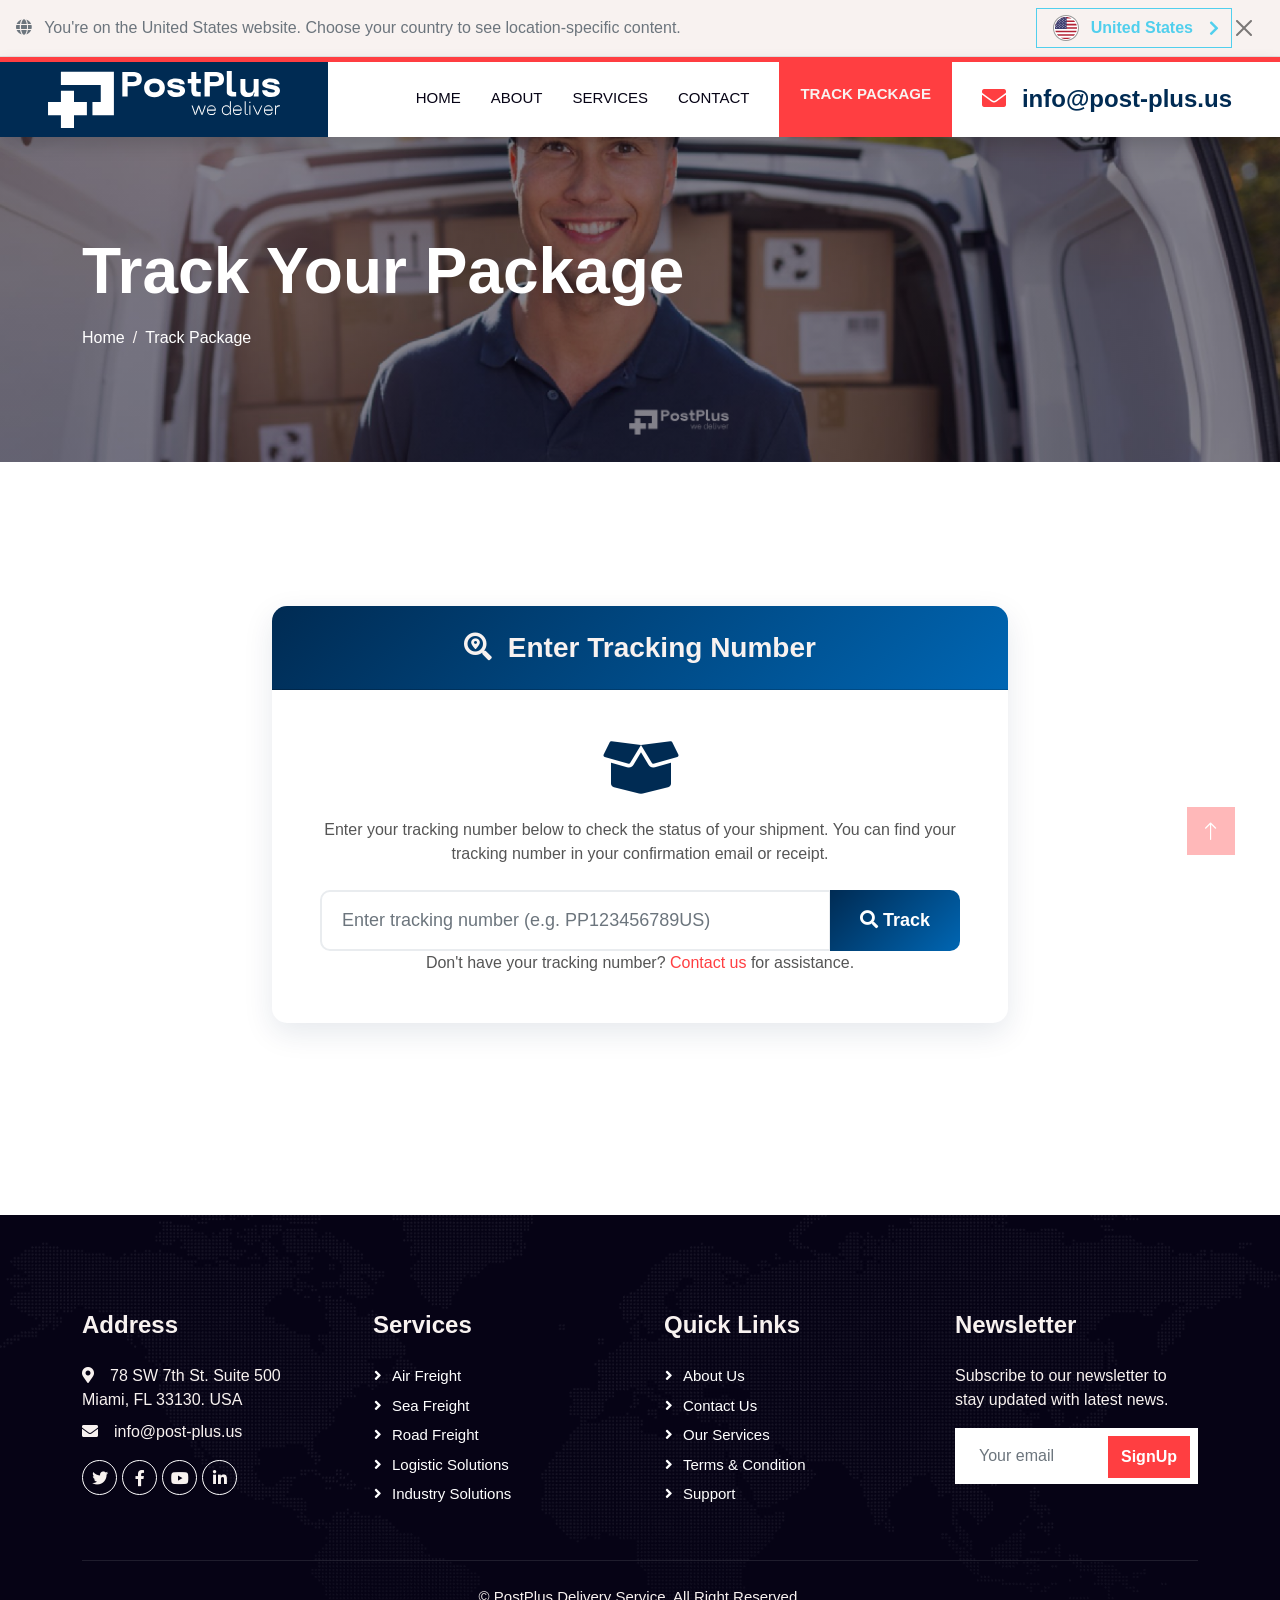
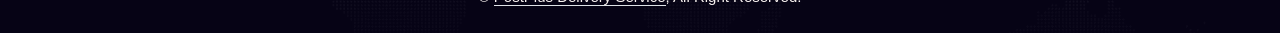
==== commit 2aeab641: "updated tracking with image 2" ====
--- a/track-package.html
+++ b/track-package.html
@@ -385,7 +385,6 @@
 
     <!-- Template Javascript -->
     <script src="js/main.js"></script>
-
 </body>
 
 </html>
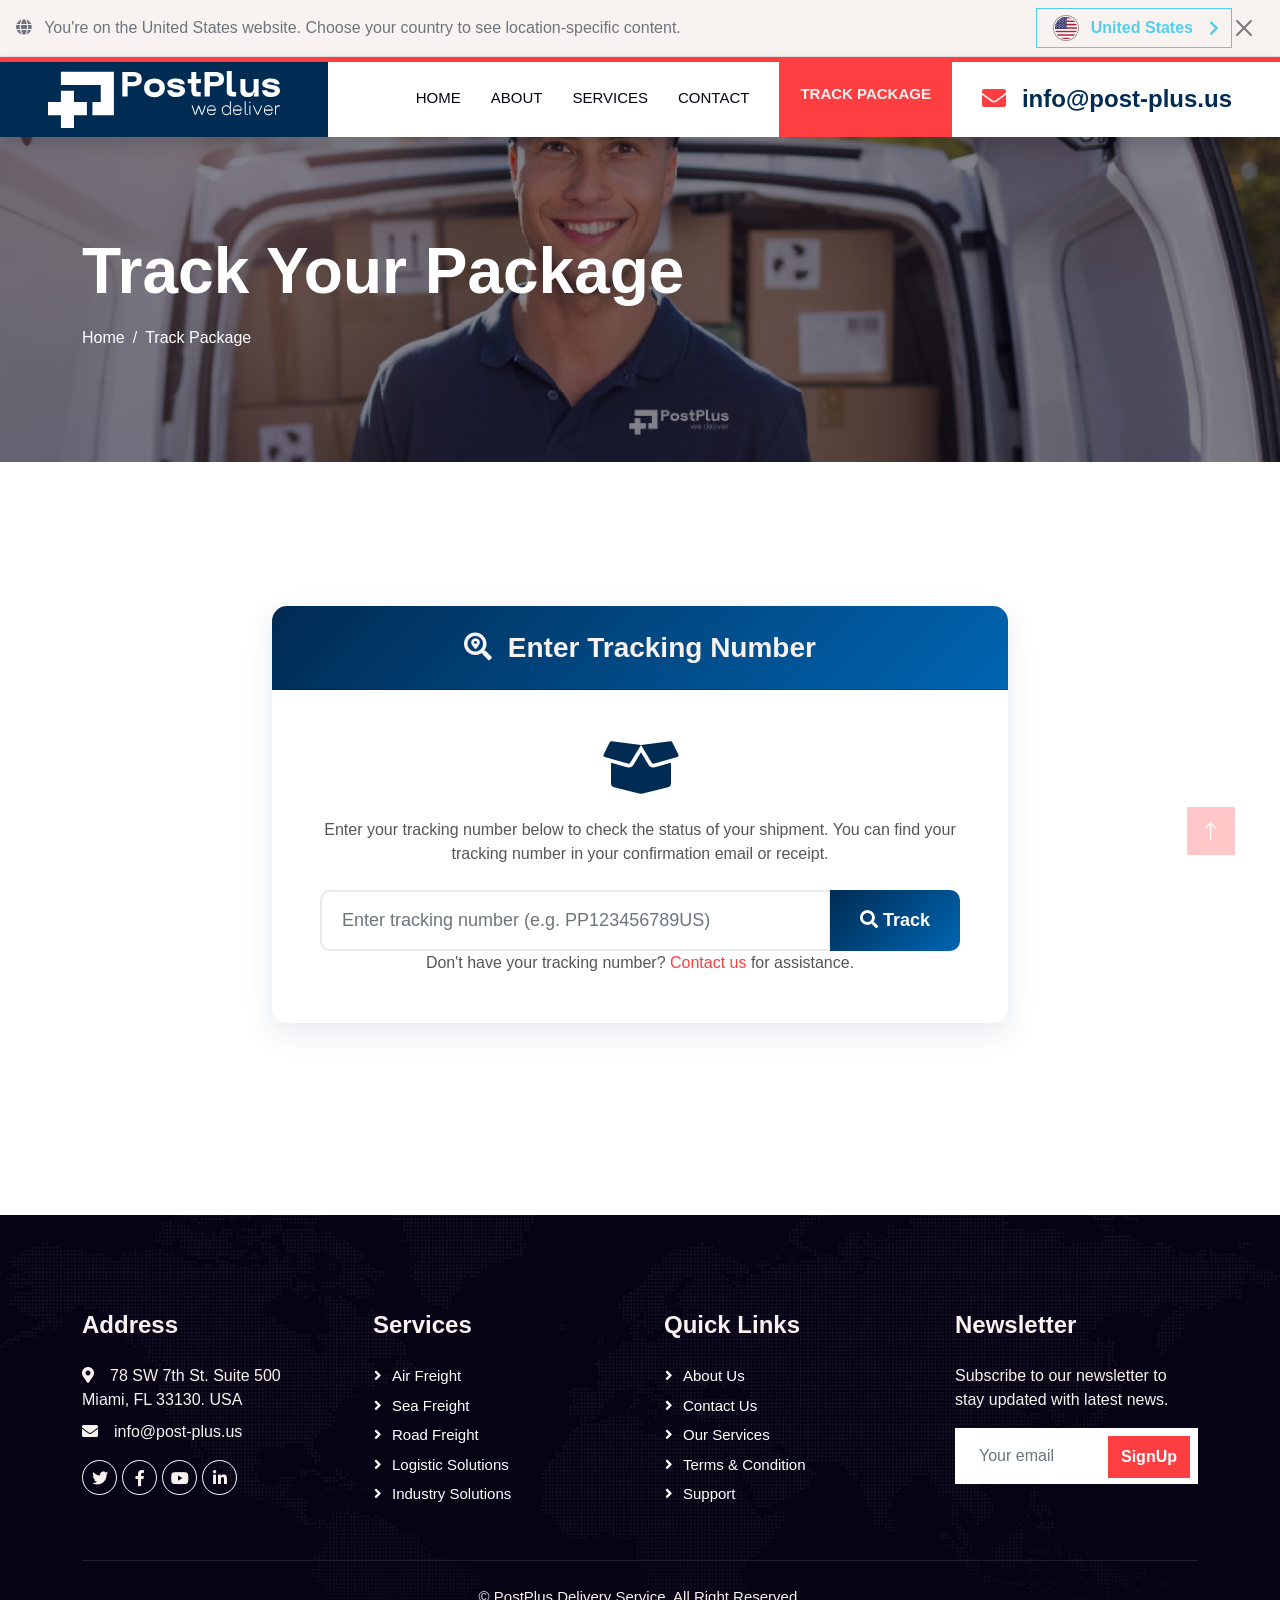
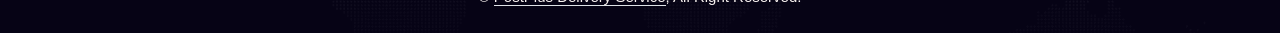
==== commit f6e2cf28: "updated tracking 9/5/2025 5:54pm" ====
--- a/track-package.html
+++ b/track-package.html
@@ -195,7 +195,7 @@
                 <h4 class="mb-3">
                     <i class="fas fa-truck me-2"></i> 
                     <span class="d-inline-block">Shipment Status:</span> 
-                    <span class="badge bg-warning text-dark">STATUS</span>
+                    <span class="badge bg-danger text-light">STATUS</span>
                 </h4>
             </div>
             <div class="text-center">
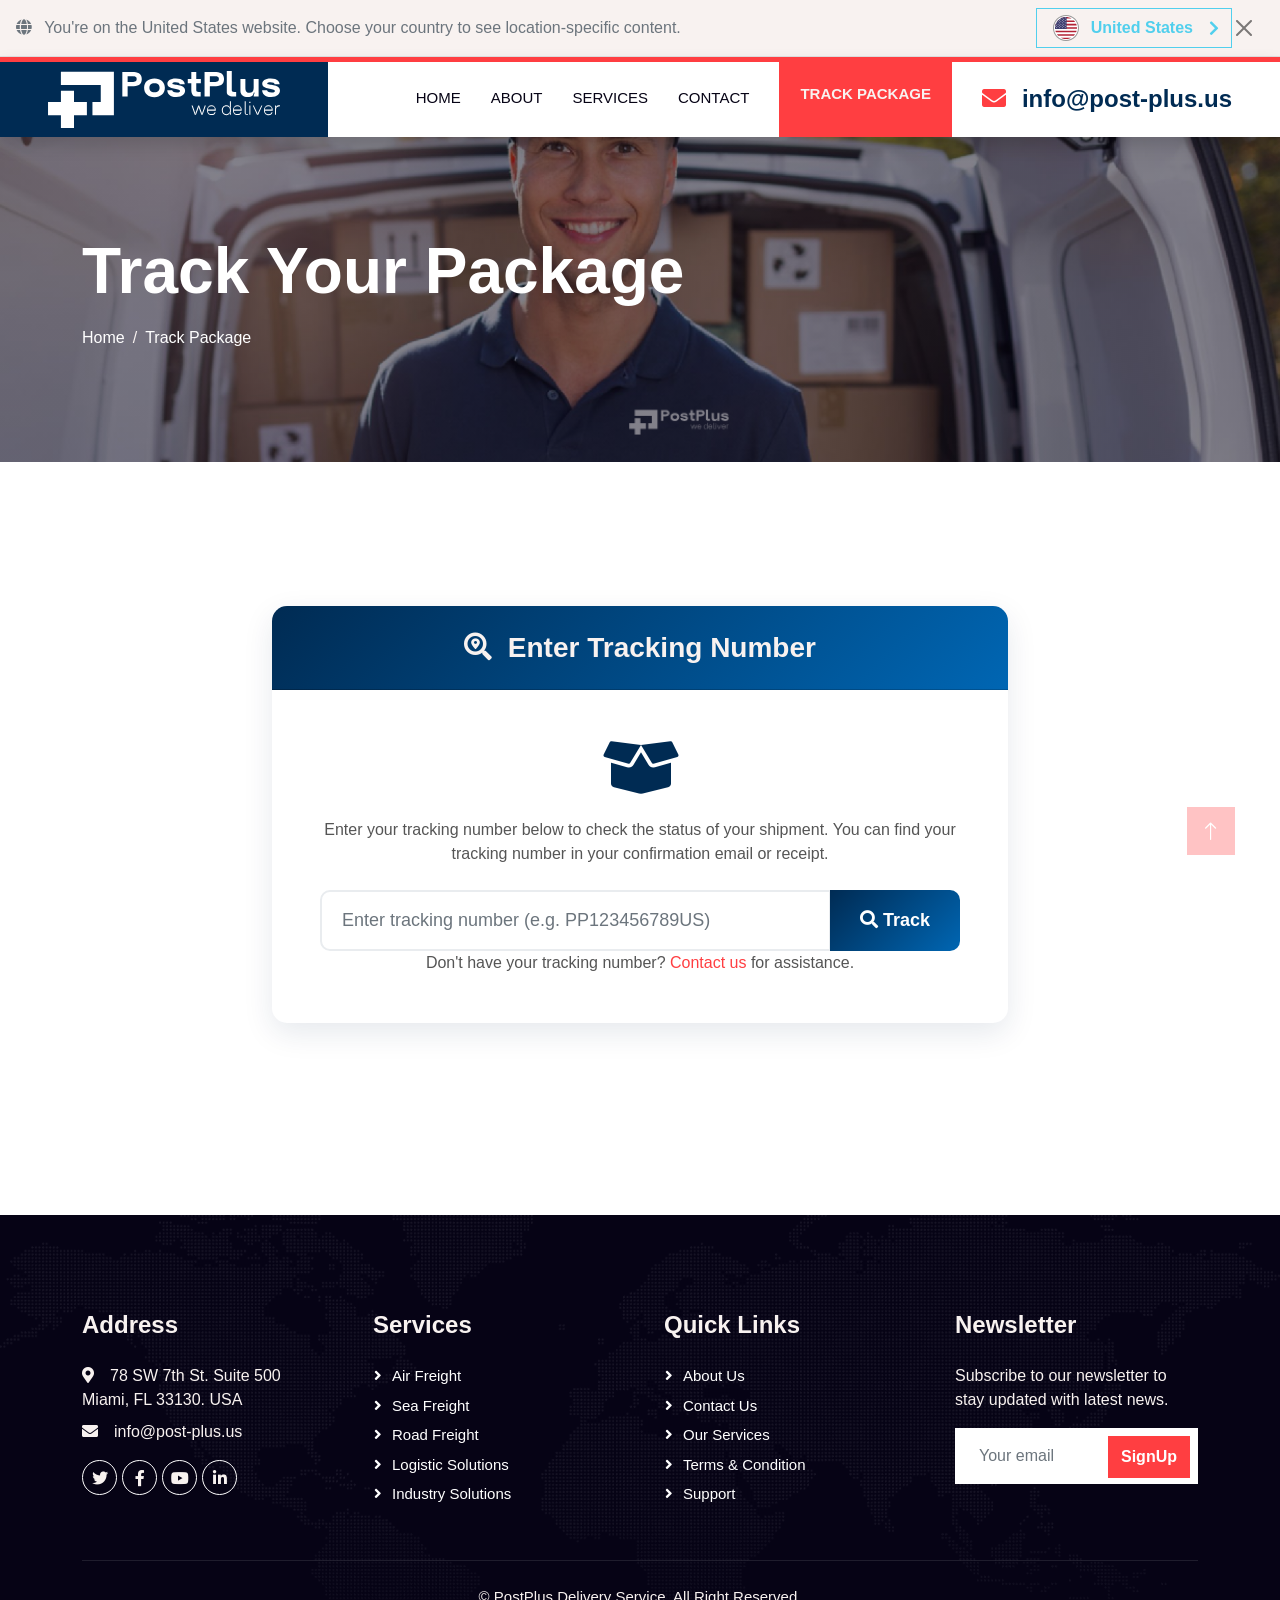
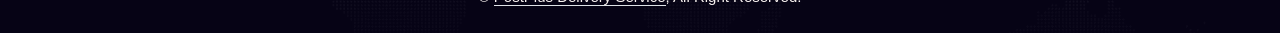
==== commit 2f620138: "updated tracking 9/6/2025 1:21am" ====
--- a/track-package.html
+++ b/track-package.html
@@ -195,7 +195,7 @@
                 <h4 class="mb-3">
                     <i class="fas fa-truck me-2"></i> 
                     <span class="d-inline-block">Shipment Status:</span> 
-                    <span class="badge bg-danger text-light">STATUS</span>
+                    <span class="badge bg-warning text-light">STATUS</span>
                 </h4>
             </div>
             <div class="text-center">
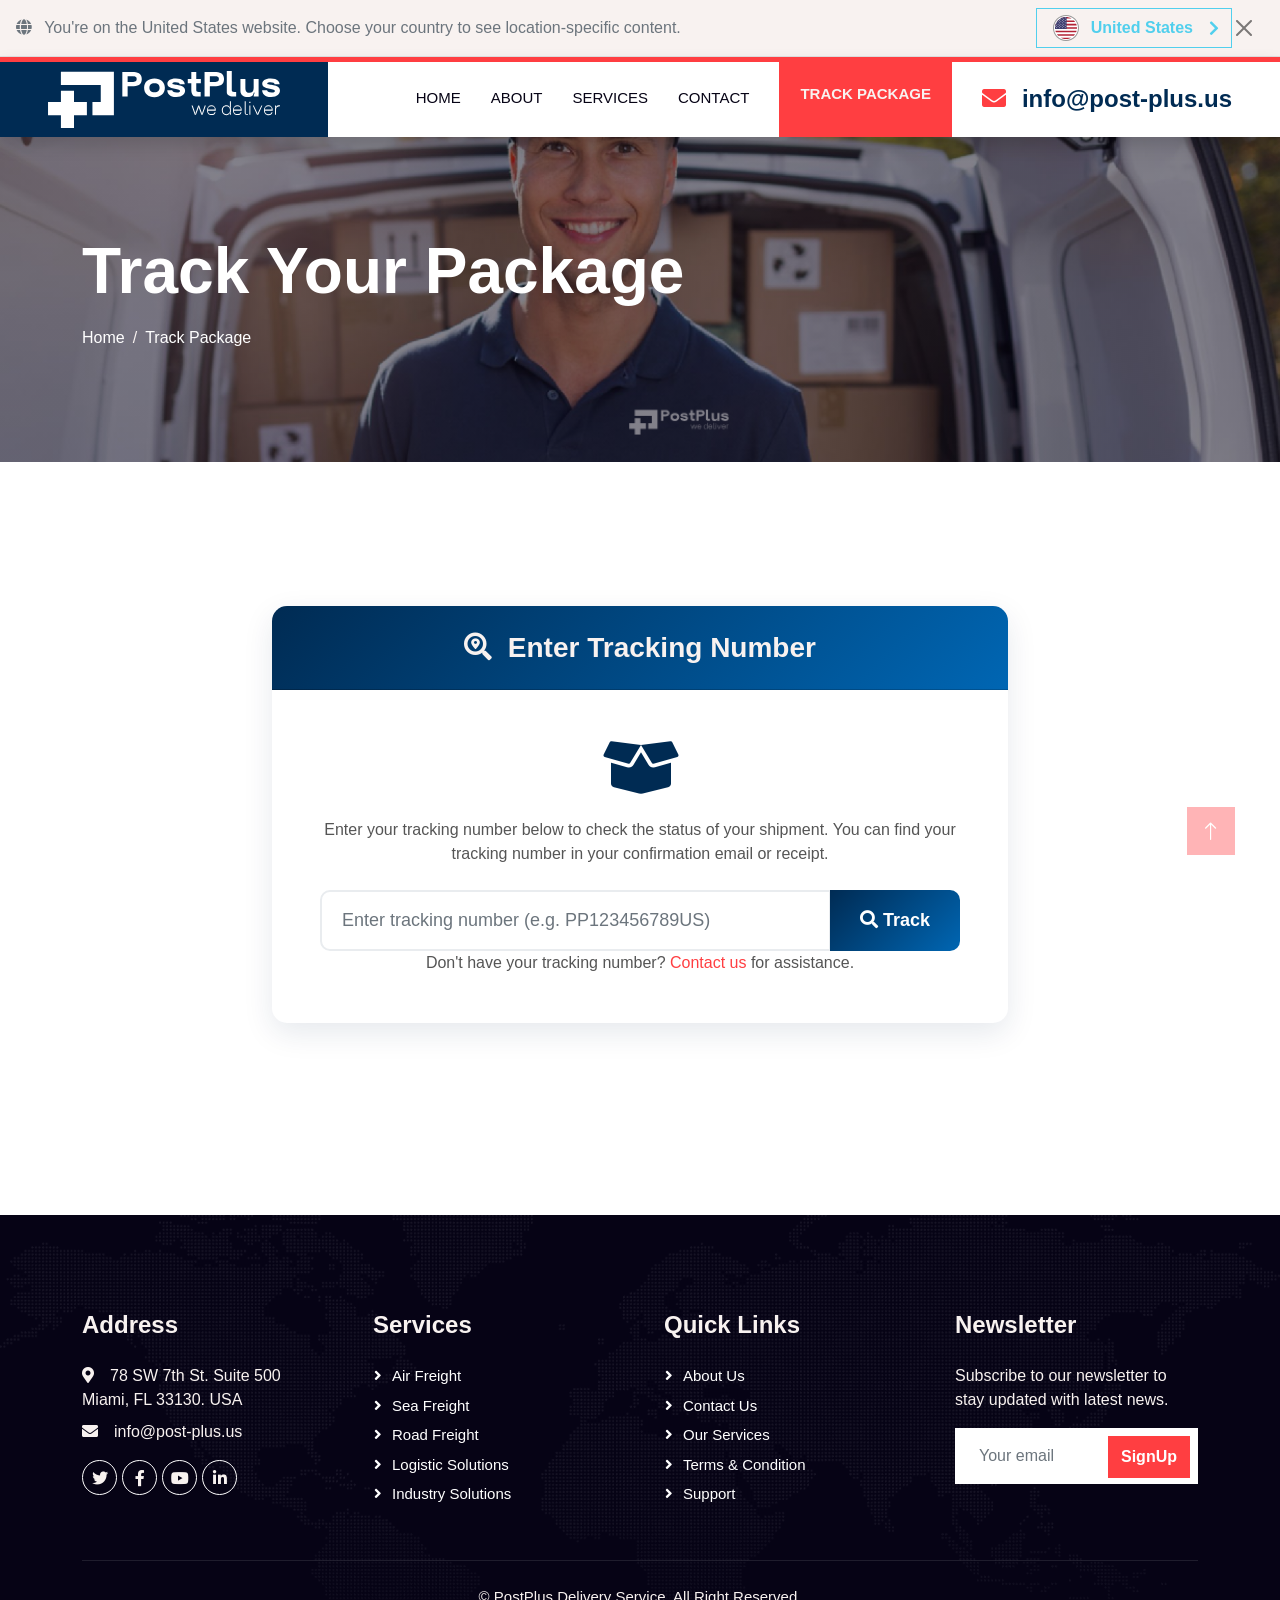
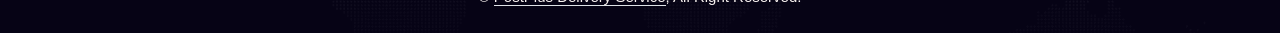
==== commit 6bb91513: "Updated JS file, 11/3/2025, 8:44 PM" ====
--- a/track-package.html
+++ b/track-package.html
@@ -199,6 +199,7 @@
                 </h4>
             </div>
             <div class="text-center">
+                <!-- <img class="package-image img-fluid mb-3" id="packageImage" src="" alt="Package Image" style="max-width: 300px;"> -->
                 <img src="img/package.jpg" alt="" style="width:250px; height:250px; text-align:center; margin-bottom:10px">
             </div>
             
